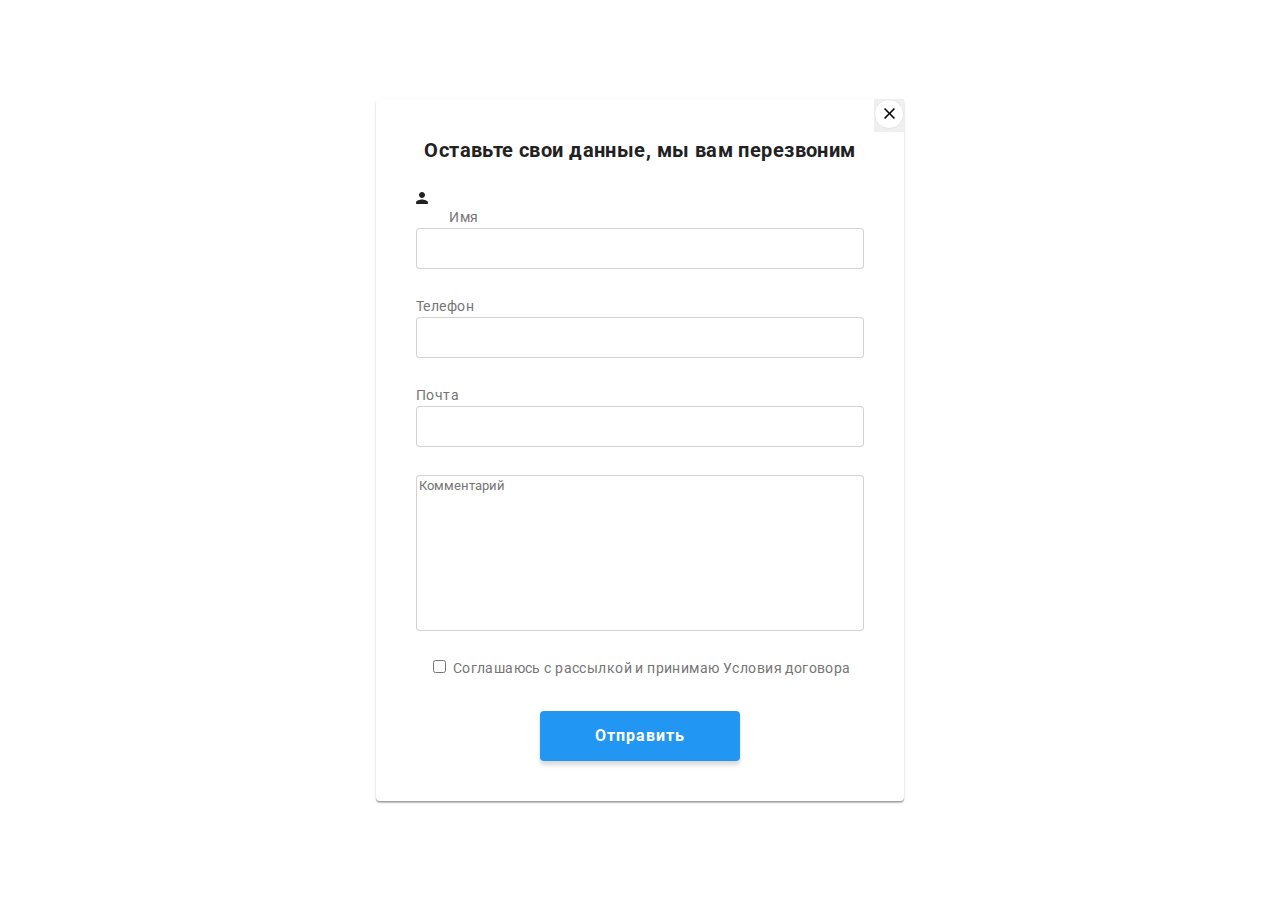
==== modal.html @ b852cd0e "Делает разметку модалки" ====
<!DOCTYPE html>
<html lang="en">
  <head>
    <meta charset="UTF-8" />
    <meta name="format-detection" content="telephone=no" />
    <meta
      name="viewport"
      content="width=device-width, initial-scale=1.0, maximum-scale=1.0, user-scalable=no, shrink-to-fit=no"
    />
    <meta http-equiv="X-UA-Compatible" content="ie=edge" />
    <title>hw6-БЭМ</title>
    <link
      href="https://fonts.googleapis.com/css2?family=Raleway&family=Roboto:wght@300;400;500;700&display=swap"
      rel="stylesheet"
    />
    <link rel="stylesheet" href="css/style.css" />
  </head>
  <body>
    <form class="form js-modal-js">
      <button class="close-button">
        <svg class="close-button__icon" width="30" height="30">
          <use xlink:href="./img/close-button.svg"></use>
        </svg>
      </button>
      <h2 class="form__title">Оставьте свои данные, мы вам перезвоним</h2>
      <div class="form-field">
        <svg class="form__title-name__icon" width="30" height="30">
          <use xlink:href="./img/form-input-name.svg"></use>
        </svg>
        <label for="name" class="form-lable">Имя</label>
        <input class="form-input" type="text" name="name" id="name" />
      </div>
      <div class="form-field">
        <label for="tel" class="form-lable">Телефон</label>
        <input class="form-input" type="tel" name="tel" id="tel" />
      </div>
      <div class="form-field">
        <label for="mail" class="form-lable">Почта</label>
        <input class="form-input" type="email" name="mail" id="mail" />
      </div>
      <div class="textarea">
        <label for="comment" class="form-lable"></label>
        <textarea
          name="comment"
          id="comment"
          cols="30"
          rows="10"
          placeholder="Комментарий"
        ></textarea>
      </div>
      <div class="policy">
        <input
          class="form-input is--checkbox"
          type="checkbox"
          name="policy"
          id="policy"
        />
        <label for="policy" class="form-lable"
          >Соглашаюсь с рассылкой и принимаю <a href="#">Условия договора</a>
        </label>
      </div>
      <button type="submit" class="button submit-button">Отправить</button>
    </form>
  </body>
</html>
---- css/style.css ----
html,
body,
div,
span,
applet,
object,
iframe,
h1,
h2,
h3,
h4,
h5,
h6,
p,
blockquote,
pre,
a,
abbr,
acronym,
address,
big,
cite,
code,
del,
dfn,
img,
ins,
kbd,
q,
s,
samp,
small,
strike,
strong,
sub,
sup,
tt,
var,
b,
u,
center,
dl,
dt,
dd,
ol,
ul,
li,
fieldset,
form,
label,
legend,
table,
caption,
tbody,
tfoot,
thead,
tr,
th,
td,
article,
aside,
canvas,
details,
embed,
figure,
figcaption,
footer,
header,
hgroup,
menu,
nav,
output,
ruby,
section,
summary,
time,
mark,
audio,
video {
  border: 0;
  font-size: 100%;
  font: inherit;
  vertical-align: baseline;
  margin: 0;
  padding: 0;
}

article,
aside,
details,
figcaption,
figure,
footer,
header,
hgroup,
menu,
nav,
section {
  display: block;
}

body {
  line-height: 1;
}

ol,
ul {
  list-style: none;
}

blockquote,
q {
  quotes: none;
}

blockquote:before,
blockquote:after,
q:before,
q:after {
  content: none;
}

table {
  border-collapse: collapse;
  border-spacing: 0;
}

/* Цвет основного текста #757575  */
/* Цвет вторичного текста #212121 */
/* Белый #FFFFFF */
/* Вторичный цвет фона #F5F4FA */
/* Акцент #2196F3 */
/* Цвет футера rgba(255, 255, 255, 0.6) */
/* Цвет подписи rgba(255, 255, 255, 0.4) */
/* Цвет футера #2f303a */

:root {
  --primary-text-color: #757575;
  --title-text-color: #212121;
  --accent-color: #2196f3;
  --primary-white-color: #ffffff;
  --secondary-background-color: #f5f4fa;
  --social-media-link-color: #afb1b8;
  --footer-bcg-color: #2f303a;
}

*,
*::before,
*::after {
  box-sizing: inherit;
}

html {
  box-sizing: border-box;
}

html,
body {
  width: 100%;
  height: 100%;
}

body {
  background-color: var(--primary-white-color);
  font-family: "Roboto", sans-serif;
  font-weight: 400;
  font-size: 14px;
  min-width: 320px;
  line-height: 1.42;
  overflow-y: auto;
  overflow-x: hidden;
  letter-spacing: 0.03em;
  display: flex;
  flex-direction: column;
}

header {
  flex: 0 0 auto;
}

main {
  flex: 1 0 auto;
}

footer {
  flex: 0 0 auto;
}

h1,
h2,
h3,
h4,
h5,
h6 {
  font-weight: 700;
  color: var(--title-text-color);
}

a {
  display: inline-block;
  text-decoration: none;
  color: inherit;
}

img {
  display: block;
  max-width: 100%;
}

svg {
  fill: currentColor;
}

input,
textarea {
  font-family: "Roboto", sans-serif;
  font-weight: 400;
}

button {
  border: none;
}

/* Хедер */
.header__items {
  display: flex;
  align-items: center;
}

.header__item {
  font-weight: 500;
  font-size: 14px;
  line-height: 1.14;
  letter-spacing: 0.02em;
  color: var(--primary-text-color);
}

.header__item-contact {
  margin-left: auto;
}

.header__item-logo {
  max-width: 237px;
  width: 100%;
}

.nav {
  font-weight: 500;
  font-size: 14px;
  letter-spacing: 0.02em;
  color: var(--title-text-color);
  text-decoration: none;
}

.nav__items {
  display: flex;
  margin: 0 -25px;
}

.nav__item {
  padding: 0 25px;
}

.nav__link {
  padding: 32px 0;
  position: relative;
  transition: 250ms cubic-bezier(0.4, 0, 0.2, 1);
}

.logo {
  display: block;
}

.header-list {
  display: flex;
  align-items: center;
  margin-left: auto;
  flex-wrap: wrap;
  margin: 0 -15px;
}

.list__link {
  letter-spacing: 0.02em;
  display: flex;
  align-items: center;
  transition: 250ms cubic-bezier(0.4, 0, 0.2, 1);
}

.list__item {
  padding: 7px 15px;
}

.nav__link:hover,
.nav__link:focus,
.list__link:hover,
.list__link:focus {
  color: var(--accent-color);
}

.nav__link.is--current::after {
  content: "";
  bottom: 0;
  left: 0;
  right: 0;
  position: absolute;
  border-bottom: 4px solid #2196f3;
  border-radius: 2px;
}

.list__link-icon {
  display: flex;
  fill: var(--primary-text-color);
  margin-right: 10px;
}

.list__link-icon--phone,
.list__link-icon--email {
  fill: currentColor;
  margin-right: 10px;
}

.list__item-text {
  font-weight: 500;
}

/* Хиро */
.layout__sect-hero {
  text-align: center;
  min-height: 600px;
  max-width: 1920px;
  margin-left: auto;
  margin-right: auto;
  background-color: #2f303a;
  background-image: linear-gradient(
      rgba(47, 48, 58, 0.8),
      rgba(47, 48, 58, 0.8)
    ),
    url(../img/hero-img.jpg);
  background-repeat: no-repeat;
  background-position: center;
  background-size: cover;
  padding-top: 200px;
  padding-bottom: 200px;
}

.hero__title {
  margin-top: 0;
  margin-bottom: 30px;
  font-weight: 900;
  font-size: 44px;
  line-height: 1.36;
  text-align: center;
  letter-spacing: 0.06em;
  text-transform: uppercase;
  color: var(--primary-white-color);
}

.container.hero {
  text-align: center;
  width: 696px;
}

.button {
  background-color: var(--accent-color);
  color: var(--primary-white-color);
  box-shadow: 0px 4px 4px rgba(0, 0, 0, 0.15);
  text-decoration: none;
  font-family: inherit;
  font-weight: 700;
  font-size: 16px;
  line-height: 1.87;
  letter-spacing: 0.06em;
  cursor: pointer;
  min-width: 200px;
  min-height: 50px;
  text-align: center;
  border-radius: 4px;
}

/* Основной контент */

.layout__sect {
  padding-top: 94px;
  padding-bottom: 94px;
}

.layout__sect.is--no-padding-top {
  padding-top: 0;
}

.container {
  max-width: 1200px;
  width: 100%;
  padding: 0 15px;
  margin: 0 auto;
  align-items: center;
}

.container__title {
  font-weight: 700;
  font-size: 14px;
  line-height: 1.14;
  letter-spacing: 0.03em;
  color: var(--title-text-color);
  text-transform: uppercase;
  margin-bottom: 10px;
}

.container__title.is--main {
  font-size: 36px;
  line-height: 1.17;
  text-align: center;
  margin-bottom: 50px;
}

.container__title.is--second {
  text-align: center;
  color: var(--primary-white-color);
  background-color: rgba(47, 48, 58, 0.8);
  padding-bottom: 27px;
  padding-top: 27px;
  margin: 0px;
  width: 100%;
  position: absolute;
  bottom: 0;
  right: 0;
}

.container__item__img {
  position: relative;
}

.container__items {
  display: flex;
  justify-content: center;
  align-items: center;
  margin: 0 -15px;
}

.container__item {
  padding: 0 15px;
}

/* Статическая верстка */
/* .container__items .container__item:not(:first-child) {
  margin-left: 30px;
} */

.container__item.is--card {
  padding: 0;
  margin: 0 15px;
  min-width: 270px;
  background: var(--primary-white-color);
  box-shadow: 0px 2px 1px rgba(0, 0, 0, 0.2), 0px 1px 1px rgba(0, 0, 0, 0.14),
    0px 1px 3px rgba(0, 0, 0, 0.12);
}

.container__item__img {
  width: 100%;
  height: 100%;
  object-fit: cover;
}

.container-information {
  padding: 30px 32px 24px;
}

.img {
  width: 270px;
  height: 120px;
  background: var(--secondary-background-color);
  border-radius: 4px;
  margin-bottom: 30px;
  display: flex;
  align-items: center;
  justify-content: center;
}

.container__text {
  font-weight: 400;
  font-size: 14px;
  line-height: 1.71;
  letter-spacing: 0.03em;
  color: var(--primary-text-color);
}

.container__text.is--second {
  text-align: center;
  margin-bottom: 16px;
  color: var(--primary-text-color);
}

.container__title.is--name {
  font-weight: 500;
  font-size: 16px;
  line-height: 1.19;
  text-align: center;
  text-transform: none;
}

/* Соцсети */
.socialmedia {
  display: flex;
  justify-content: center;
  margin-left: auto;
  margin-right: auto;
  color: var(--social-media-link-color);
  margin: 0 -5px;
}

.socialmedia__link {
  display: flex;
  justify-content: center;
  align-items: center;
  height: 100%;
  width: 44px;
  height: 44px;
  border-radius: 50%;
  transition: 250ms cubic-bezier(0.4, 0, 0.2, 1);
}

.socialmedia__item {
  padding: 0 5px;
}

.socialmedia__link.second {
  background-color: rgba(255, 255, 255, 0.1);
  color: var(--primary-white-color);
}

.socialmedia__link:hover,
.socialmedia__link:focus {
  background-color: var(--accent-color);
  color: var(--primary-white-color);
}

.socialmedia__icon {
  fill: currentColor;
}

/* Секция с бекграундом */
.layout__sect.is--background {
  background-color: var(--secondary-background-color);
}

.container__items.is--second {
  color: var(--social-media-link-color);
}

.container__link {
  width: 170px;
  height: 90px;
  border: 1px solid #afb1b8;
  border-radius: 4px;
  display: flex;
  justify-content: center;
  align-items: center;
  transition: 250ms cubic-bezier(0.4, 0, 0.2, 1);
}

.container__link:hover,
.container__link:focus {
  color: var(--accent-color);
  border: 1px solid var(--accent-color);
}

/* футер */
footer {
  background-color: var(--footer-bcg-color);
}

.footer__flex {
  display: flex;
  align-items: baseline;
  justify-content: space-between;
  padding-top: 48px;
  padding-bottom: 48px;
}

.footer__item {
  display: flex;
  flex-direction: column;
}

.footer__item.is--sudscribe {
  margin-left: auto;
}

.footer__item.is--address {
  margin-right: 69px;
}

.logo-footer {
  margin-bottom: 20px;
}

.footer__email,
.footer__phone {
  display: flex;
  font-weight: 400;
  font-size: 14px;
  line-height: 1.71;
  letter-spacing: 0.03em;
  color: rgba(255, 255, 255, 0.6);
}

.footer__address {
  font-weight: normal;
  font-size: 14px;
  line-height: 1.71;
  letter-spacing: 0.03em;
  color: var(--primary-white-color);
}

.footer__email {
  margin-bottom: 9px;
}

.address__text {
  font-weight: 400;
  font-size: 14px;
  line-height: 1.71;
  letter-spacing: 0.03em;
  color: var(--primary-white-color);
  display: inline-block;
  margin-bottom: 9px;
}

.join__text,
.subscribe__text {
  font-weight: 700;
  font-size: 14px;
  line-height: 1.14;
  text-transform: uppercase;
  color: var(--primary-white-color);
  margin-bottom: 21px;
}

.footer__button {
  display: inline-flex;
  justify-content: center;
  align-items: center;
  padding: 0;
}

.footer__button-icon {
  margin-left: 10px;
}

.subscribe__container {
  display: flex;
}

.subscribe__container-input {
  font-weight: 400;
  font-size: 16px;
  line-height: 1.25;
  letter-spacing: 0.03em;
  color: rgba(255, 255, 255, 0.6);
  padding: 15px 16px;
  margin-right: 12px;
  width: 358px;
  height: 50px;
  background-color: var(--footer-bcg-color);
  border: 1px solid rgba(255, 255, 255, 0.3);
  box-shadow: 0px 4px 4px rgba(0, 0, 0, 0.15);
  border-radius: 4px;
}

/* Просто изчезает */
/* :focus::-webkit-input-placeholder {
  color: transparent;
} */

/* Плавно изчезает */
/* input:focus::-webkit-input-placeholder {
  opacity: 0;
  transition: opacity 0.3s ease;
} */

/* Сдвигается вправо- мне нравится! (только для хрома) */
input:focus::-webkit-input-placeholder {
  text-indent: 500px;
  transition: text-indent 0.3s ease;
}

/* Изчезает (для мозилла) */
:focus::-moz-placeholder {
  color: transparent;
}

/* Авторские права */
/* .signature {
  margin-left: auto;
  margin-right: auto;
  max-width: 1200px;
  width: 100%;
  padding: 0 15px;
  margin: 0 auto;
  align-items: center;
}

.signature__text {
  font-size: 12px;
  line-height: 2;
  text-align: center;
  margin: 0px;
  padding-bottom: 21px;
  padding-top: 18px;
  border-top: 1px solid rgba(255, 255, 255, 0.1);
} */

/* Portfolio */
.list__button:hover,
.list__button:focus,
.list__button.is--current {
  color: var(--primary-white-color);
  background-color: var(--accent-color);
  box-shadow: 0px 2px 2px rgba(0, 0, 0, 0.12), 0px 1px 2px rgba(0, 0, 0, 0.08),
    0px 3px 1px rgba(0, 0, 0, 0.1);
}

.list__button {
  display: inline-block;
  cursor: pointer;
  color: var(--title-text-color);
  background-color: var(--secondary-background-color);
  box-shadow: none;
  font-family: inherit;
  font-weight: 500;
  font-size: 16px;
  line-height: 1.62;
  text-align: center;
  border-radius: 4px;
  padding: 6px 22px;
  min-width: 73px;
  transition: 250ms cubic-bezier(0.4, 0, 0.2, 1);
}

.layout__sect.portfolio {
  border: 1px solid #ececec;
}

.list {
  display: flex;
  align-items: center;
  justify-content: center;
  margin: -4px -4px;
  margin-bottom: 50px;
}

.projects-list {
  display: flex;
  flex-wrap: wrap;
  margin: -15px -15px;
}

.list__item-portfolio {
  padding: 4px 4px;
}

/* Статическая вертска */
/* .list__item-portfolio:not(:last-child) {
  margin-right: 8px;
} */

.projects-list__title {
  color: var(--title-text-color);
  font-weight: 700;
  font-size: 18px;
  line-height: 2;
  letter-spacing: 0.06em;
}

.projects-list__text {
  color: var(--primary-text-color);
  margin-top: 0;
  margin-bottom: 0;
  font-size: 14px;
  line-height: 1.71;
}

.projects-list__item {
  width: 370px;
  margin: 15px 15px;
}

/* Статическая верстка */
/* .projects-list__item:nth-child(3n) {
  margin-right: 0;
} */

.project__meta {
  padding: 20px 24px;
  background: var(--primary-white-color);
  box-sizing: border-box;
  border-left: 1px solid#eeeeee;
  border-right: 1px solid#eeeeee;
  border-bottom: 1px solid#eeeeee;
}

/* 5 дз */

.projects-list__thumb {
  object-fit: cover;
  position: relative;
  display: flex;
  overflow: hidden;
}

.overlay {
  display: flex;
  justify-content: center;
  align-items: center;
  position: absolute;
  height: 100%;
  width: 100%;
  background-color: var(--accent-color);
  transform: translateY(100%);
  transition: transform 250ms cubic-bezier(0.4, 0, 0.2, 1);
}

.projects-list__meta {
  position: absolute;
  font-weight: 300;
  font-size: 18px;
  line-height: 1.56;
  letter-spacing: 0.03em;
  max-width: 322px;
  color: var(--primary-white-color);
}

.projects-list__link:hover .overlay,
.projects-list__link:focus .overlay {
  opacity: 0.9;
  transform: translateY(0);
}

.projects-list__link {
  transition: all 250ms cubic-bezier(0.4, 0, 0.2, 1);
}

.projects-list__link:hover,
.projects-list__link:focus {
  box-shadow: 1px 4px 6px rgba(0, 0, 0, 0.16), 0px 4px 4px rgba(0, 0, 0, 0.06),
    0px 1px 1px rgba(0, 0, 0, 0.12);
}

/* Модальное окно */
textarea {
  resize: none;
  width: 100%;
  border: 1px solid rgba(33, 33, 33, 0.2);
  box-sizing: border-box;
  border-radius: 4px;
}

.form {
  width: 528px;
  background: #ffffff;
  box-shadow: 0px 2px 1px rgba(0, 0, 0, 0.2), 0px 1px 1px rgba(0, 0, 0, 0.14),
    0px 1px 3px rgba(0, 0, 0, 0.12);
  border-radius: 4px;
  margin: auto;
  padding: 40px;
  color: var(--primary-text-color);
  position: relative;
}

.form__title {
  font-weight: 700;
  font-size: 20px;
  line-height: 1.15;
  text-align: center;
  margin-bottom: 30px;
}

.form-field {
  margin-bottom: 28px;
}

.form-field input {
  padding: 12px 42px;
  width: 100%;
  border: 1px solid rgba(33, 33, 33, 0.2);
  box-sizing: border-box;
  border-radius: 4px;
}

.textarea {
  margin-bottom: 20px;
}

.policy {
  font-weight: 400;
  font-size: 14px;
  line-height: 1.71;
  letter-spacing: 0.03em;
  text-align: center;
  margin-bottom: 30px;
  color: var(--primary-text-color);
}

.submit-button {
  display: block;
  margin-left: auto;
  margin-right: auto;
}

.close-button {
  position: absolute;
  padding: 0;
  right: 0;
  top: 0;
  cursor: pointer;
}
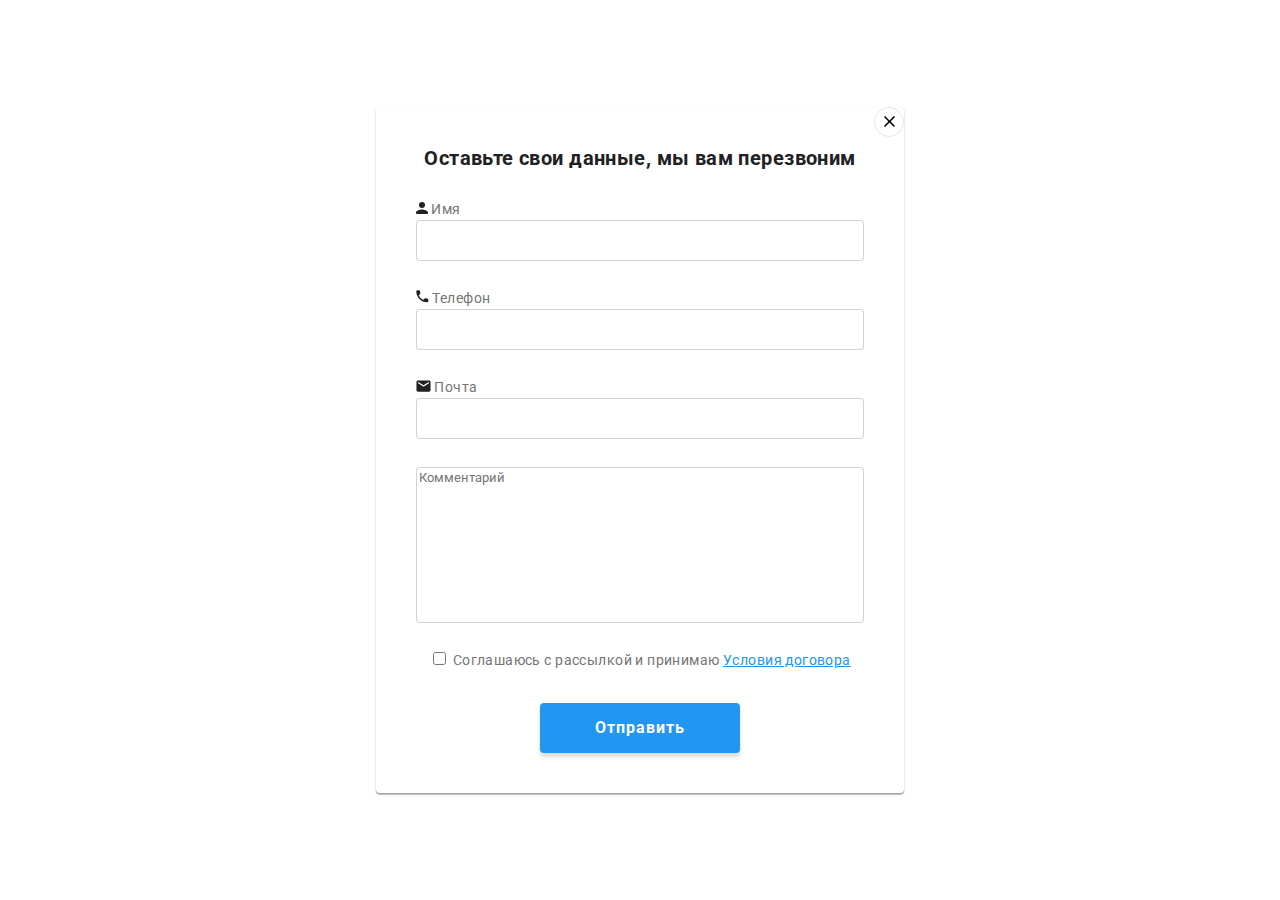
==== commit 3ef6b339: "Делает фокус и ховер на элементы модалки" ====
--- a/modal.html
+++ b/modal.html
@@ -19,26 +19,32 @@
     <form class="form js-modal-js">
       <button class="close-button">
         <svg class="close-button__icon" width="30" height="30">
-          <use xlink:href="./img/close-button.svg"></use>
+          <use xlink:href="./img/sprite.svg#close-button"></use>
         </svg>
       </button>
       <h2 class="form__title">Оставьте свои данные, мы вам перезвоним</h2>
       <div class="form-field">
-        <svg class="form__title-name__icon" width="30" height="30">
-          <use xlink:href="./img/form-input-name.svg"></use>
+        <svg class="form__title__icon" width="12" height="12">
+          <use xlink:href="./img/sprite.svg#form-input-name"></use>
         </svg>
         <label for="name" class="form-lable">Имя</label>
         <input class="form-input" type="text" name="name" id="name" />
       </div>
       <div class="form-field">
+        <svg class="form__title__icon" width="13" height="13">
+          <use xlink:href="./img/sprite.svg#form-input-tel"></use>
+        </svg>
         <label for="tel" class="form-lable">Телефон</label>
         <input class="form-input" type="tel" name="tel" id="tel" />
       </div>
       <div class="form-field">
+        <svg class="form__title__icon" width="15" height="12">
+          <use xlink:href="./img/sprite.svg#form-input-email"></use>
+        </svg>
         <label for="mail" class="form-lable">Почта</label>
         <input class="form-input" type="email" name="mail" id="mail" />
       </div>
-      <div class="textarea">
+      <div class="form-field textarea">
         <label for="comment" class="form-lable"></label>
         <textarea
           name="comment"
@@ -48,7 +54,7 @@
           placeholder="Комментарий"
         ></textarea>
       </div>
-      <div class="policy">
+      <div class="form-field policy">
         <input
           class="form-input is--checkbox"
           type="checkbox"
@@ -56,7 +62,8 @@
           id="policy"
         />
         <label for="policy" class="form-lable"
-          >Соглашаюсь с рассылкой и принимаю <a href="#">Условия договора</a>
+          >Соглашаюсь с рассылкой и принимаю
+          <a href="#" class="policy__link">Условия договора</a>
         </label>
       </div>
       <button type="submit" class="button submit-button">Отправить</button>
--- a/css/style.css
+++ b/css/style.css
@@ -891,6 +891,10 @@
   margin-bottom: 20px;
 }
 
+.form-input.is--checkbox {
+  width: max-content;
+}
+
 .policy {
   font-weight: 400;
   font-size: 14px;
@@ -913,4 +917,34 @@
   right: 0;
   top: 0;
   cursor: pointer;
-}
+  background-color: var(--primary-white-color);
+  border-radius: 50%;
+}
+
+.form__title__icon,
+.close-button__icon {
+  fill: var(--title-text-color);
+}
+
+.form-field:hover,
+.form-field:hover,
+.form-field:active {
+  color: var(--accent-color);
+}
+
+.form-field:hover .form__title__icon,
+.form-field:hover .form__title__icon,
+.form-field:active .form__title__icon {
+  fill: var(--accent-color);
+}
+
+.form-field:hover input,
+.form-field:hover input,
+.form-field:active input {
+  border: 1px solid var(--accent-color);
+}
+
+.policy__link {
+  text-decoration: underline;
+  color: var(--accent-color);
+}
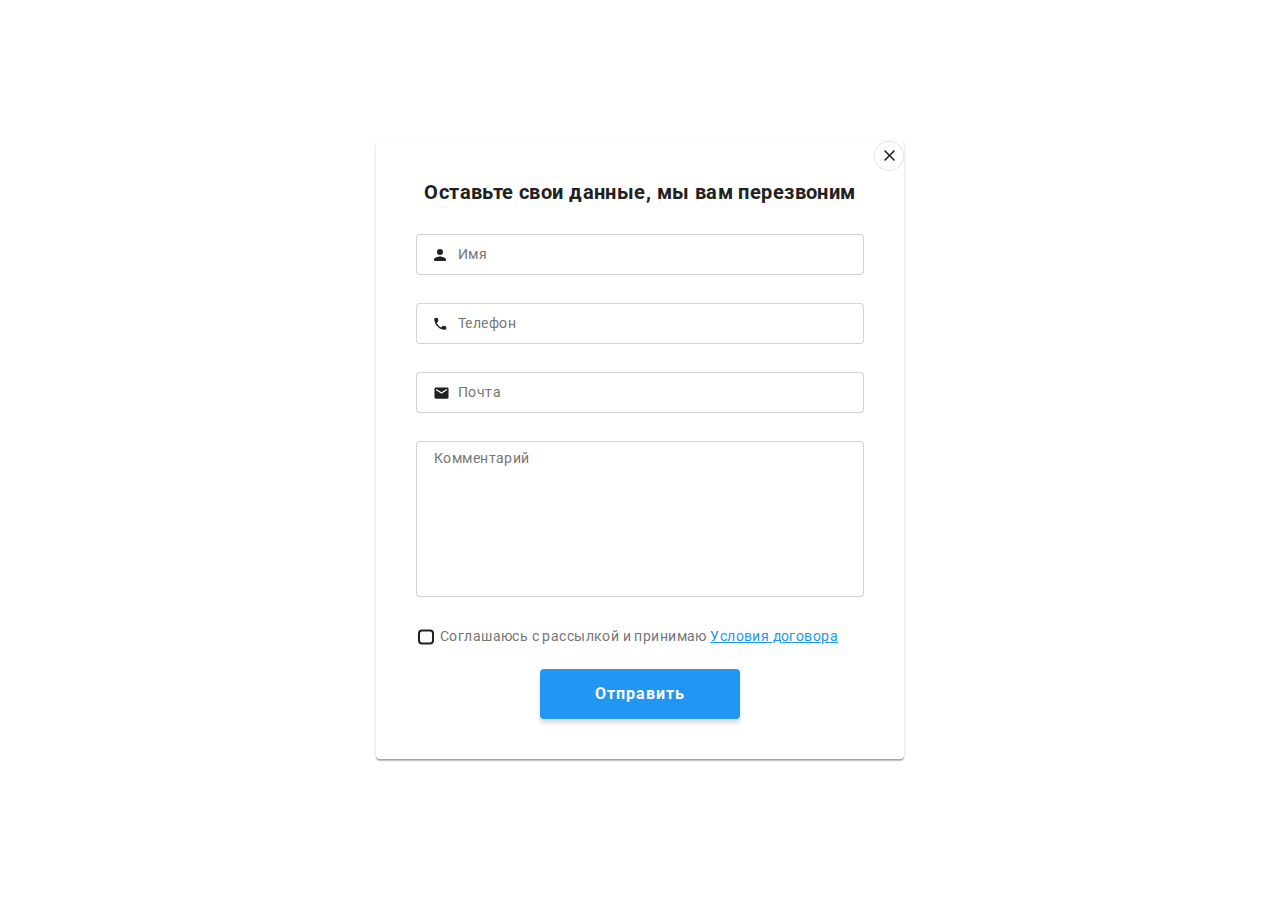
==== commit c89cf731: "Делает 6дз без анимации самого окна" ====
--- a/modal.html
+++ b/modal.html
@@ -5,7 +5,7 @@
     <meta name="format-detection" content="telephone=no" />
     <meta
       name="viewport"
-      content="width=device-width, initial-scale=1.0, maximum-scale=1.0, user-scalable=no, shrink-to-fit=no"
+      content="width=device-width, initial-scale=1.0, maximum-scale=1.0, user-scalabel=no, shrink-to-fit=no"
     />
     <meta http-equiv="X-UA-Compatible" content="ie=edge" />
     <title>hw6-БЭМ</title>
@@ -18,52 +18,76 @@
   <body>
     <form class="form js-modal-js">
       <button class="close-button">
-        <svg class="close-button__icon" width="30" height="30">
+        <svg class="close-button__icon" width="11" height="11">
           <use xlink:href="./img/sprite.svg#close-button"></use>
         </svg>
       </button>
       <h2 class="form__title">Оставьте свои данные, мы вам перезвоним</h2>
       <div class="form-field">
+        <input
+          class="form-input"
+          type="text"
+          name="name"
+          id="name"
+          placeholder=" "
+        />
+        <label for="name" class="form-label">Имя</label>
         <svg class="form__title__icon" width="12" height="12">
           <use xlink:href="./img/sprite.svg#form-input-name"></use>
         </svg>
-        <label for="name" class="form-lable">Имя</label>
-        <input class="form-input" type="text" name="name" id="name" />
       </div>
       <div class="form-field">
+        <input
+          class="form-input"
+          type="tel"
+          name="tel"
+          id="tel"
+          placeholder=" "
+        />
+        <label for="tel" class="form-label">Телефон</label>
         <svg class="form__title__icon" width="13" height="13">
           <use xlink:href="./img/sprite.svg#form-input-tel"></use>
         </svg>
-        <label for="tel" class="form-lable">Телефон</label>
-        <input class="form-input" type="tel" name="tel" id="tel" />
       </div>
       <div class="form-field">
+        <input
+          class="form-input"
+          type="email"
+          name="mail"
+          id="mail"
+          placeholder=" "
+        />
+        <label for="mail" class="form-label">Почта</label>
         <svg class="form__title__icon" width="15" height="12">
           <use xlink:href="./img/sprite.svg#form-input-email"></use>
         </svg>
-        <label for="mail" class="form-lable">Почта</label>
-        <input class="form-input" type="email" name="mail" id="mail" />
       </div>
+
       <div class="form-field textarea">
-        <label for="comment" class="form-lable"></label>
         <textarea
           name="comment"
           id="comment"
           cols="30"
           rows="10"
-          placeholder="Комментарий"
+          class="form-input"
+          placeholder=" "
         ></textarea>
+        <label for="comment" class="form-label is--textarea">Комментарий</label>
       </div>
-      <div class="form-field policy">
-        <input
-          class="form-input is--checkbox"
-          type="checkbox"
-          name="policy"
-          id="policy"
-        />
-        <label for="policy" class="form-lable"
-          >Соглашаюсь с рассылкой и принимаю
-          <a href="#" class="policy__link">Условия договора</a>
+
+      <div class="policy">
+        <label class="form-label-policy">
+          <input
+            class="form-input-policy"
+            type="checkbox"
+            name="policy"
+            id="policy"
+          />
+          <span class="icon"></span>
+          <span>
+            Соглашаюсь с рассылкой и принимаю
+            <a href="#" class="policy__link">Условия договора</a>
+          </span>
         </label>
       </div>
       <button type="submit" class="button submit-button">Отправить</button>
--- a/css/style.css
+++ b/css/style.css
@@ -876,7 +876,24 @@
 }
 
 .form-field {
+  position: relative;
   margin-bottom: 28px;
+}
+
+.form-label {
+  position: absolute;
+  bottom: 50%;
+  transform: translateY(50%);
+  left: 42px;
+  transition: transform 250ms linear;
+}
+
+.form__title__icon {
+  position: absolute;
+  bottom: 50%;
+  transform: translateY(50%);
+  left: 18px;
+  transition: transform 250ms linear;
 }
 
 .form-field input {
@@ -891,20 +908,6 @@
   margin-bottom: 20px;
 }
 
-.form-input.is--checkbox {
-  width: max-content;
-}
-
-.policy {
-  font-weight: 400;
-  font-size: 14px;
-  line-height: 1.71;
-  letter-spacing: 0.03em;
-  text-align: center;
-  margin-bottom: 30px;
-  color: var(--primary-text-color);
-}
-
 .submit-button {
   display: block;
   margin-left: auto;
@@ -912,13 +915,25 @@
 }
 
 .close-button {
+  width: 30px;
+  height: 30px;
   position: absolute;
   padding: 0;
   right: 0;
   top: 0;
   cursor: pointer;
   background-color: var(--primary-white-color);
+  border: 1px solid rgba(0, 0, 0, 0.1);
   border-radius: 50%;
+}
+
+.policy__link {
+  text-decoration: underline;
+  color: var(--accent-color);
+}
+
+.close-button:hover .close-button__icon {
+  fill: var(--accent-color);
 }
 
 .form__title__icon,
@@ -926,25 +941,77 @@
   fill: var(--title-text-color);
 }
 
-.form-field:hover,
-.form-field:hover,
-.form-field:active {
+.form-input:focus,
+.form-input:hover,
+.form-input:active {
+  border: 1px solid var(--accent-color);
+}
+
+.form-input:focus + .form-label,
+.form-input:not(:placeholder-shown) + .form-label {
   color: var(--accent-color);
-}
-
-.form-field:hover .form__title__icon,
-.form-field:hover .form__title__icon,
-.form-field:active .form__title__icon {
+  transform: translate(-30px, -20px);
+}
+
+.form-input:focus ~ .form__title__icon {
   fill: var(--accent-color);
 }
 
-.form-field:hover input,
-.form-field:hover input,
-.form-field:active input {
-  border: 1px solid var(--accent-color);
-}
-
-.policy__link {
-  text-decoration: underline;
-  color: var(--accent-color);
-}
+.form-label.is--textarea {
+  top: -40%;
+  left: 18px;
+  transform: translateY(50%);
+  transition: transform 250ms linear;
+}
+
+.form-input:focus + .form-label.is--textarea,
+.form-input:not(:placeholder-shown) + .form-label.is--textarea {
+  transform: translateY(30%);
+}
+
+.icon {
+  content: "";
+  position: absolute;
+  display: flex;
+  align-items: center;
+  justify-content: center;
+  width: 16px;
+  height: 15px;
+  top: 50%;
+  left: 2px;
+  transform: translateY(-50%);
+  border: 2px solid #212121;
+  border-radius: 4px;
+}
+
+.form-input-policy:checked ~ .icon {
+  background-color: var(--accent-color);
+  background-image: url(../img/icon-check.svg);
+  background-size: contain;
+  background-origin: border-box;
+  border-color: var(--accent-color);
+}
+
+.form-label-policy {
+  display: flex;
+  align-items: center;
+  justify-content: center;
+  font-size: 14px;
+  line-height: 1.71;
+  letter-spacing: 0.03em;
+  color: var(--primary-text-color);
+  padding-left: 24px;
+}
+
+.policy {
+  margin-bottom: 20px;
+  display: inline-block;
+  position: relative;
+}
+
+.form-input-policy {
+  -webkit-appearance: none;
+  -moz-appearance: none;
+  appearance: none;
+  margin: 0px;
+}
